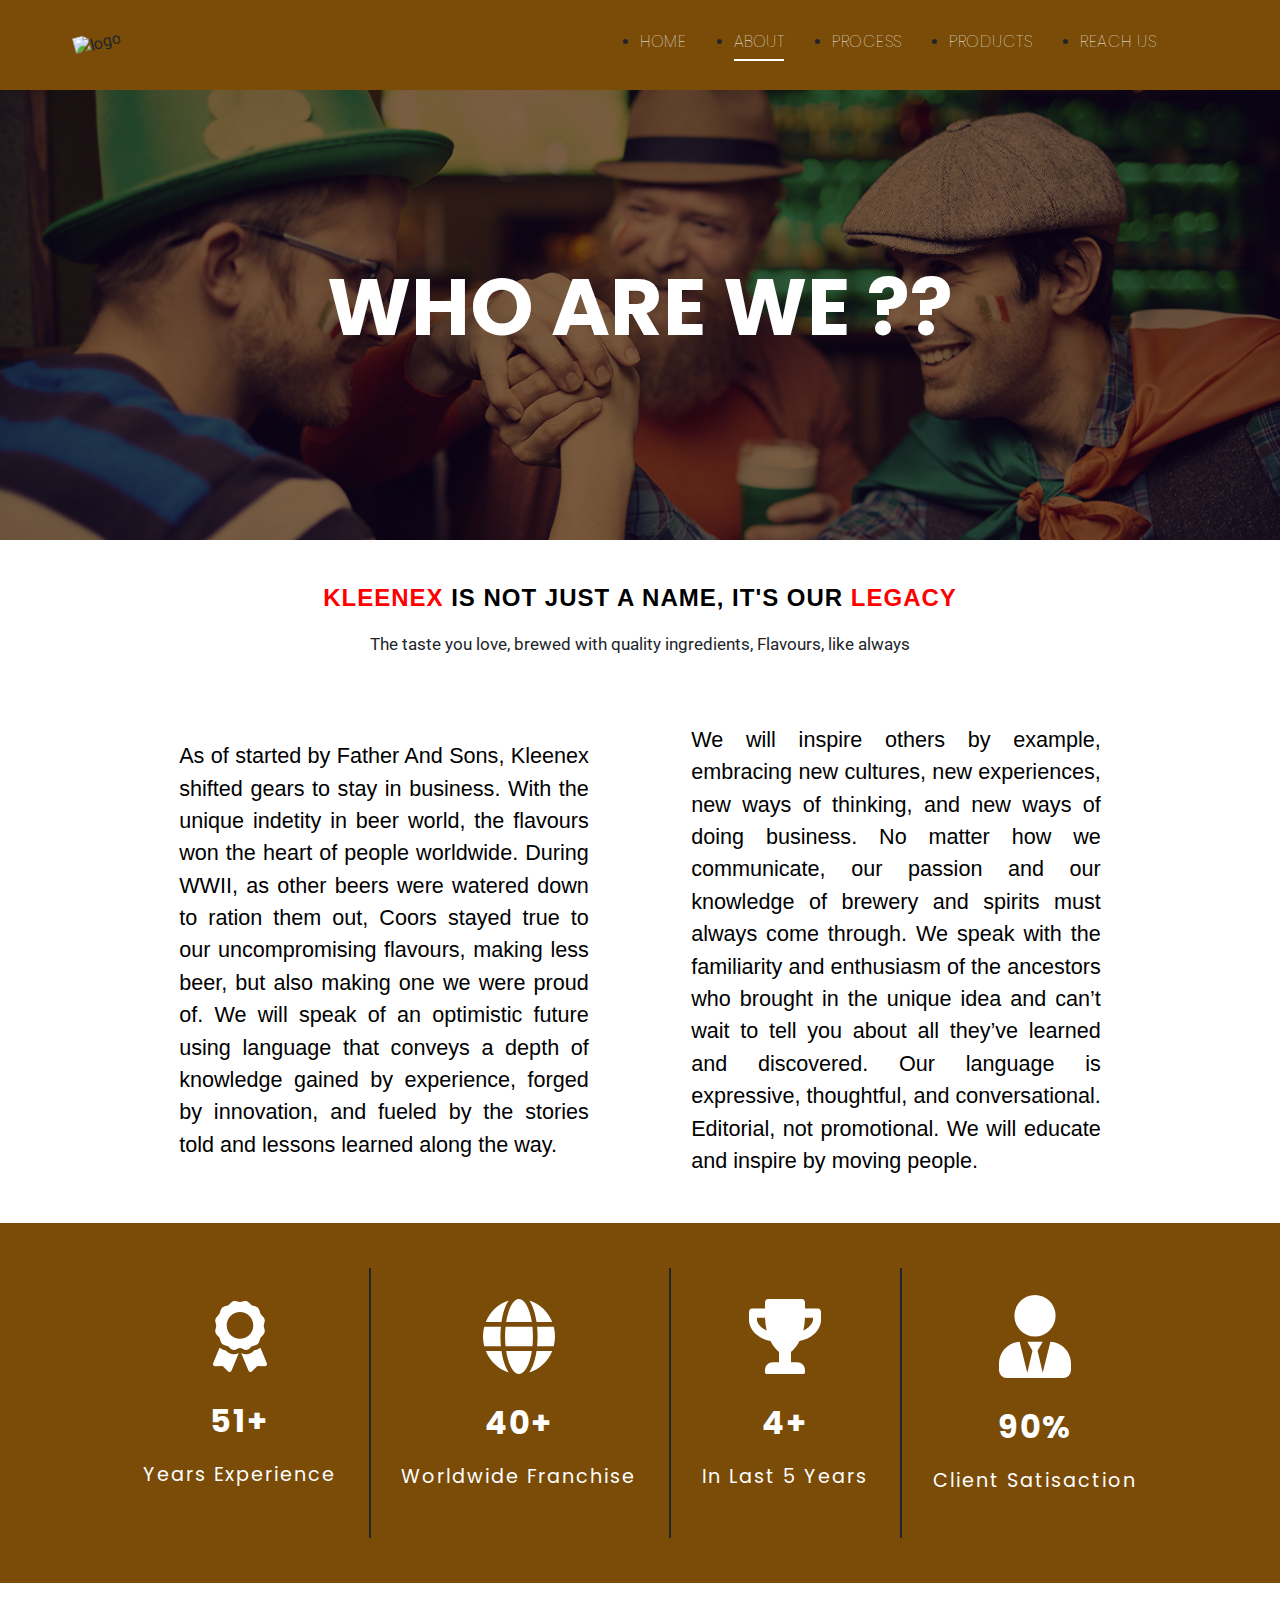
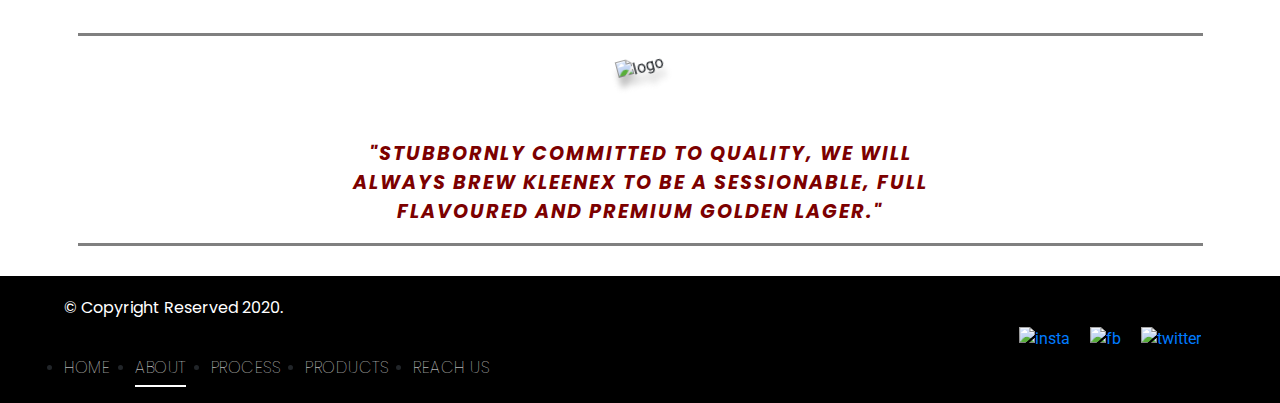
==== about.html @ 125c2ab2 "Merge pull request #2 from Deep-dsp/dev.dsp.productPage" ====
<!DOCTYPE html>
<html lang="en" dir="ltr">
  <head>
    <meta charset="utf-8">
    <link rel="stylesheet" href="css/reset.css" media="screen">
    <link rel="stylesheet" href="css/main.css" media="screen">
    <meta name="viewport" content="width=device-width, user-scalable=no, initial-scale=1.0, minimum-scale=1.0, maximum-scale=1.0">
    <meta name="viewport" content="width=device-width, initial-scale=1.0">
    <link href="https://stackpath.bootstrapcdn.com/bootstrap/4.4.1/css/bootstrap.min.css" rel="stylesheet">
    <link href="https://fonts.googleapis.com/css?family=Poppins&display=swap" rel="stylesheet">
    <link href="https://fonts.googleapis.com/css?family=Roboto:900&display=swap" rel="stylesheet">
    <title>ABOUT US | Kleenex - Wet Wipes </title>
  </head>
  <body>
      <header class="headCon">
        <h2 class="hidden">Main Header Container</h2>
          <nav class="nav">
            <h3 class="hidden">Navigation Bar</h3>
            <div class="logo">
              <h4 class="hidden">Logo</h4>
                <img src="images/logo.svg" alt="logo">
            </div>
      			<ul class="nav-links contact-links">
              <h4 class="hidden">Navigation Links</h4>
      				<li><a href="index.html" class="navHover conHover">HOME</a></li>
      				<li><a href="about.html" class="navHover conHover active">ABOUT</a></li>
      				<li><a href="#" class="navHover conHover">PROCESS</a></li>
      				<li><a href="product.html" class="navHover conHover">PRODUCTS</a></li>
      				<li><a href="contact.html" class="navHover conHover">REACH US</a></li>
      			</ul>
            <div class="burgerMenu">
              <h4 class="hidden">Burger menu Icon</h4>
                <img src="images/bars-solid.svg" alt="bar">
            </div>
    		</nav>
      </header>
      <main>
          <h2 class="hidden">Main Body Container</h2>
          <section class="aboutTitle">
            <h3 class="hidden">Who Are We Title</h3>
            <p>WHO ARE WE ??</p>
          </section>

          <section class="aboutCon">
            <h3 class="hidden">About Container </h3>
            <div class="aboutTagline">
                <h4 class="hidden">Tagline Container</h4>
                <p class="klTag"><span id="redText">KLEENEX</span> IS NOT JUST A NAME, IT'S OUR <span id="redText">LEGACY</span></p>
                <p class="klTagSubText">The taste you love, brewed with quality ingredients, Flavours, like always</p>
            </div>

            <div class="conSection">
                <h4 class="hidden">Company Info Container</h4>
                <div class="mainConText">
                    <h5 class="hidden">About Company - Para One</h5>
                    <p>As of started by Father And Sons, Kleenex shifted gears to stay in business.  With the unique indetity in beer world, the flavours won the heart of people worldwide.
                      During WWII, as other beers were watered down to ration them out, Coors stayed true to our uncompromising flavours, making less beer, but also making one we were proud of.
                      We will speak of an optimistic future using language that conveys a depth of knowledge gained by experience, forged by innovation, and fueled by the stories told and lessons learned
                      along the way.
                    </p>
                </div>

                <div class="mainConText">
                  <h5 class="hidden">About Company - Para Two</h5>
                    <p>We will inspire others by example, embracing new cultures, new experiences, new ways of thinking, and new
                      ways of doing business. No matter how we communicate, our passion and our knowledge of brewery and spirits must always come through.
                      We speak with the familiarity and enthusiasm of the ancestors who brought in the unique idea and can’t wait to tell you about all they’ve
                      learned and discovered. Our language is expressive, thoughtful, and conversational. Editorial, not promotional. We will educate and
                      inspire by moving people.
                    </p>
                </div>
            </div>

          </section>

          <section class="infoSection">
            <h3 class="hidden">Company History Container</h3>
            <div class="leftInfoCon">
              <h4 class="hidden">Left Info Container</h4>
              <div class="yearsCon">
                <h5 class="hidden">Experience Info</h5>
                <img src="images/experince.svg" alt="experince">
                <p class="exCount">51+</p>
                <p class="exText">Years Experience</p>
              </div>

              <div class="verticalLine">
                <h5 class="hidden">Verticle Line</h5>
              </div>

              <div class="yearsCon">
                <h5 class="hidden">Worldwide Franchise Info</h5>
                <img id="globeImage" src="images/globe.svg" alt="experince">
                <p class="exCount">40+</p>
                <p class="exText">Worldwide Franchise</p>
              </div>

              <div class="verticalLine">
                <h5 class="hidden">Verticle Line</h5>
              </div>

              <div class="yearsCon">
                <h5 class="hidden">Award Info</h5>
                <img id="globeImage" src="images/award.svg" alt="experince">
                <p class="exCount">4+</p>
                <p class="exText">In Last 5 Years</p>
              </div>

              <div class="verticalLine">
                <h5 class="hidden">Verticle Line</h5>
              </div>

              <div class="yearsCon">
                <h5 class="hidden">Client Satisfaction Rate Info</h5>
                <img id="globeImage" src="images/client.svg" alt="experince">
                <p class="exCount">90%</p>
                <p class="exText">Client Satisaction</p>
              </div>

            </div>
          </section>

          <section class="bottomTag">
              <h3 class="hidden"> Company Basic Container</h3>
              <div class="horizon">
                <h4 class="hidden">horizon Line</h4>
              </div>

              <div class="contactLogo">
                  <h4 class="hidden">Logo At Bottom</h4>
                  <img src="images/logo.svg" alt="logo">
              </div>

              <div class="bottomTagLine">
                <h4 class="hidden">Bottom Tagline</h4>
                <p>"STUBBORNLY COMMITTED TO QUALITY, WE WILL ALWAYS BREW KLEENEX TO BE A SESSIONABLE, FULL FLAVOURED AND PREMIUM GOLDEN LAGER."</p>
              </div>

              <div class="horizon">
                <h4 class="hidden">Horizon Line</h4>
              </div>


          </section>
      </main>
      <footer class="footAbout">
        <h2 class="hidden">Main Footer</h2>
        <div class="aboutFooter">
          <h3 class="hidden">Content in Column</h3>
          <div class="aboutCopyCon">
            <h4 class="hidden">Copyright Text</h4>
            <div class="copyCon">
              <p>© Copyright Reserved 2020.</p>
            </div>
            <ul class="nav-links contact-links">
              <h4 class="hidden">Navigation Links</h4>
      				<li><a href="index.html" class="navHover conHover">HOME</a></li>
      				<li><a href="about.html" class="navHover conHover active">ABOUT</a></li>
      				<li><a href="process.html" class="navHover conHover">PROCESS</a></li>
      				<li><a href="product.html" class="navHover conHover">PRODUCTS</a></li>
      				<li><a href="contact.html" class="navHover conHover">REACH US</a></li>
      			</ul>

          </div>

          <div class="socialRowAbout">
              <h3 class="hidden">Social Media Icon</h3>
              <a href="https://www.instagram.com/kleenex/?hl=en"><img src="images/instagram.svg" alt="insta"></a>
              <a href="https://www.facebook.com/Kleenex/photos/our-new-kleenex-wet-wipes-have-the-same-thick-soft-feel-that-our-tissues-have-%EF%B8%8F%EF%B8%8F/10155552945608199/"><img src="images/facebook.svg" alt="fb"></a>
              <a href="https://twitter.com/kleenex/status/1163893180439388166?lang=en"><img src="images/twitter.svg" alt="twitter"></a>
          </div>

        </div>

      </footer>
      <script src="js/main.js"></script>
  </body>
---- css/main.css ----
*
{
  margin: 0;
  padding: 0;
  box-sizing: border-box;
}

.hidden
{
  display: none;
}

body
{
  overflow-x: hidden;
}

/* Navigation bar edits starts here */

.headCon
{
  background-color: #7a4c08;
  height: 10vh;
}

.headCon nav
{
  display: flex;
  width: 90%;
  margin: auto;

  justify-content: space-around;
  align-items: center;
  padding: 10px;
}

.logo
{
  flex: 1;
  /* background-color: red; */
}

.logo img
{
  width: 12vh;
  height: auto;

  transform: rotate(-15deg);
  -ms-transform: rotate(-15deg);
  -moz-transform: rotate(-15deg);
  -o-transform: rotate(-15deg);
}

.nav-links
{
  display: flex;
  justify-content: space-between;
  /* flex: 1; */
  width: 50%;
  /* background-color: green; */
  padding-right: 50px;
}

.nav-links li
{
  margin-top: 20px;
}

.nav-links li a
{
  font-family: 'Poppins', sans-serif;
  font-size: 1em;
  font-weight: lighter;
  letter-spacing: 0.5px;
  text-decoration: none;
  list-style: none;

  color: #fff;
}

.navHover::after
{
  content: "";
  margin-top: 5px;
  display: block;
  width: 0;
  height: 2px;
  background: #fff;
  transition: width 0.3s;
  -webkit-transition: width 0.3s;
  -moz-transition: width 0.3s;
  -o-transition: width 0.3s;
  -ms-transition: width 0.3s;
}

.navHover:hover::after{
  width: 100%;
  margin-top: 5px;
  transition: width 0.3s;
  -webkit-transition: width 0.3s;
  -moz-transition: width 0.3s;
  -o-transition: width 0.3s;
  -ms-transition: width 0.3s;
}

.active::after
{
  width: 100%;
  margin-top: 5px;
}

.burgerMenu
{
  display: none;
  cursor: pointer;
}

.burgerMenu img
{
  width: 3vh;
  height: auto;
}

.rotateBurger
{
  transform: rotate(90deg);
  -moz-transform: rotate(90deg);
  -o-transform: rotate(90deg);
  -webkit-transform: rotate(90deg);
  -ms-transform: rotate(90deg);

  transition: transform 0.5s ease-in;
}


/* Navigation bar edits ends here */

/* Contact Page - Main Container */

.contactContainer
{
  display: flex;
  width: 80%;
  margin: auto;
  justify-content: space-around;
  align-items: center;

  margin-top: 100px;
}

.leftText
{
  display: flex;
  flex-direction: column;
  justify-content: center;
  align-items: center;

  text-align: center;
}

.leftText img
{
  width: 100%;
  height: auto;
}

p.getTouchText
{
  font-family: 'Roboto', sans-serif;
  font-size: 3.5em;
  font-weight: bold;
  letter-spacing: 2px;
  color: #7a4c08;
}

.contactForm
{
  display: flex;
  flex-direction: column;
  justify-content: center;
  align-items: center;

  text-align: center;
}

p.gotText
{
  font-family: 'Poppins', sans-serif;
  font-size: 3em;
  font-weight: bold;
}

p.supportText
{
  font-family: 'Poppins', sans-serif;
  font-size: .95rem;
  max-width: 400px;
  text-align: center;
}

form{
  margin-top: 40px;
}

form input
{
  width: 100%;
  border: none;
  border-bottom: 2px solid #7a4c08;
  padding: 10px;
}

form textarea{
  border: 1px solid #7a4c08;
  border-radius: 10px;
}

.but
{
  border: 1px solid #7a4c08;
  background: none;
  font-size: 1.2em;
  font-family: 'Poppins', sans-serif;
  font-weight: bold;
  cursor: pointer;
  padding: 5px 20px 5px 20px;
  margin:10px;
  border-radius: 5px;

  position: relative;
  overflow: hidden;

}

.but1
{
  color: #7a4c08;
}

.but1:hover{
  color: #fff;
}

.but::before
{
  content: " ";
  position: absolute;
  left: 0;
  width: 0%;
  height: 100%;
  background: #7a4c08;
  z-index: -1;

  transition: 0.8s ease;
  -moz-transition: 0.8s ease;
  -ms-transition: 0.8s ease;
  -webkit-transition: 0.8s ease;
}

.but1::before
{
  top: 0;
  border-radius: 0 50% 50% 0%;
}

.but1:hover::before{
  width: 180%;
}


.homeFooter
{
    background-color: #000;
    min-height: 2vh;
    position: relative;
    top: 42px;
}

.widthCon
{
  display: flex;
  align-items: center;
  margin: auto;
  width: 85%;
  justify-content: space-between;
  /* background-color: #000; */
}

.socialMediaRow
{
  display: flex;
  flex-direction: row;
  justify-content: space-between;
  width: 8%;
  margin: 10px;
}

.contactFooter
{
  display: flex;
  flex-direction: column;
  justify-content: flex-start;
  background-color: #000;
  margin-top: 25px;
}

.footerPanel
{
  display: flex;
  flex-direction: row;
  align-items: center;
  justify-content: space-around;

  padding: 20px;
}

.footerNav
{
  width: 90%;
  display: flex;
  justify-content: space-around;

  margin: auto;
}

.footerNav ul
{
  display: flex;
  align-items: center;

  width: 40%;
  /* margin-left: 300px; */
}

.footerNav ul a
{
  font-family: 'Poppins', sans-serif;
  font-size: 1.5vh;
}

.socialRow
{
  display: flex;
}

.socialRow img
{
  width: 3.5vh;
  height: auto;
  margin-right: 20px;
}

.socialMediaRow img
{
  width: 30px;
  height: auto;
}

.addPanel p, .copyCon p
{
  font-family: 'Poppins', sans-serif;
  color: #fff;
}

p.addTitle
{
  font-weight: bolder;
  letter-spacing: 2px;
}

.copyCon
{
  margin-top: 20px;
}

iframe
{
  width: 50vh;
  height: 30vh;;
  border-radius: 10px;
}


/* Contact Page - Main Container ends*/

/* ABOUT US PAGE STYLING STARTS HERE */

.aboutTitle
{
  height: 50vh;
  background-color: #120528;
  background-image: linear-gradient(rgba(0, 0, 0, 0.4), rgba(0, 0, 0, 0.4), rgba(0, 0, 0, 0.4)), url('../images/team.jpg');
  background-repeat: no-repeat;
  background-size: cover;

  display: flex;
  justify-content: center;
  align-items: center;
  text-align: center;
}

.aboutTitle p
{
  font-family: 'Poppins', sans-serif;
  color: #fff;
  font-size: 5em;
  font-weight: bolder;
}

.aboutCon, .aboutTagline
{
  display: flex;
  flex-direction: column;
  justify-content: center;
  align-items: center;
  margin-top: 20px;
}

p.klTag
{
  font-family: 'Arial', sans-serif;
  color: #000;
  font-size: 1.5em;
  font-weight: bolder;
  letter-spacing: 1px;

  text-align: center;
}

p.klTagSubText
{
  text-align: center;
  font-size: 1.08em;
}

#redText
{
  color: red;
}

.infoSection
{
  display: flex;
  justify-content: center;
  align-items: center;

  margin: auto;
  margin-top: 30px;
  background-color: #7a4c08;
  height: 40vh;
}

.verticalLine
{
    border-right: 2px solid;
    height: 30vh;
    width: 0.5vh;
    /* background-color: #000; */
}

.leftInfoCon
{
  display: flex;
  justify-content: space-around;
  align-items: center;
  width: 80%;
}

/* .rightInfoCon
{
  margin-left: 30px;
} */

.yearsCon
{
  display: flex;
  flex-direction: column;
  align-items: center;

}

.yearsCon p
{
  text-align: center;
}

p.exCount
{
  font-family: 'Poppins', sans-serif;
  color: #fff;
  font-size: 2em;
  font-weight: bolder;
  letter-spacing: 2px;

  margin-top: 25px;
}

.yearsCon p.exText
{
  font-family: 'Poppins', sans-serif;
  color: #fff;
  font-size: 1.2em;
  letter-spacing: 2px;
}

.yearsCon img
{
  width: 6vh;
  height: auto;
}

#globeImage
{
  width: 8vh;
  height: auto;
}
.conSection
{
  display: flex;
  flex-direction: row;
  justify-content: space-around;
  align-items: center;
  margin: auto;

  width: 80%;
}

.mainConText
{
  text-align: justify;
  width: 40%;
  margin-top: 50px;
}

.mainConText p
{
  font-family: 'Arial', sans-serif;
  color: #000;
  font-size: 1.35em;
}

.bottomTag
{
  display: flex;
  flex-direction: column;
  justify-content: center;
  align-items: center;

  margin-top: 50px;
}

.horizon
{
  width: 125vh;
  border-bottom: 3px solid grey;
}

.contactLogo img
{
  width: 20vh;
  height: auto;
  margin-top: 20px;

  transform: rotate(-15deg);
  -ms-transform: rotate(-15deg);
  -moz-transform: rotate(-15deg);
  -o-transform: rotate(-15deg);

  filter: drop-shadow(0px 10px 3px #c2c2c2);
}

.bottomTagLine
{
  margin-top: 60px;
  width: 50%;
}

.bottomTagLine p
{
  font-family: 'Poppins', sans-serif;
  font-size: 1.2em;
  font-weight: bold;
  color: #7c0000;
  letter-spacing: 2px;
  text-align: center;
  font-style: italic;
}

.footAbout
{
  background-color: #000;
}

.aboutFooter
{
  display: flex;
  justify-content: space-between;
  align-items: center;

  width: 90%;
  margin: auto;
  margin-top: 30px;

}

.socialRowAbout
{
  display: flex;
}

.socialRowAbout a img
{
  width: 4vh;
  height: auto;
  padding: 5px;
  margin-right: 10px;
}

/* ABOUT US PAGE STYLING ENDS HERE */

/* --- PRODUCT PAGE STYLING STARTS --- */

.productMainCon, .productContainer
{
  display: flex;
  flex-direction: column;
  justify-content: center;
  align-items: center;
  margin: auto;
  margin-top: 40px;

  width: 80%;
}

.ourBeerTitle p
{
  font-family: 'Poppins', sans-serif;
  font-size: 3em;
  font-weight: bolder;
}

.ourBeerTitle p span
{
  color: red;
}

.firstProductCon
{
  display: flex;
  flex-direction: row;
  align-items: center;
  margin-top: 80px;

  width: 90%;
}

.productContent
{
  flex: 1;
}

.productContainer p
{
    font-family: "Poppins", sans-serif;
    line-height: 35px;
}

p.hurryUPText
{
  font-size: 1.5em;
  font-weight: lighter;
}

p.wipeText
{
  font-family: "Arial", sans-serif;
  font-size: 2.5em;
  font-weight: bolder;
  color: #3366b0;
  letter-spacing: 2px;
}

p.alcText
{
  font-size: 1em;
  font-weight: bold;
  color: red;
  letter-spacing: 2px;
}

p.aboutBeer
{
  font-size: 20px;
}

p.aboutBeer span
{
  font-size: 25px;
  font-weight: bold;
  color: red;
  letter-spacing: 3px;
}

.productContent button
{
  margin-top: 60px;
}

.secCon
{
  margin-top: 180px;
}

.secImage
{
  flex: 1;
}

.packageImage img
{
  width: 550px;
  height: auto;
}

.aboutCopyCon
{
  display: flex;
  flex-direction: column;
  justify-content: flex-start;
  flex: 1;
}

/* ----------------Appear Text styles----------------- */

.appearCon, .appearConA, .appearConB
{
  opacity: 0;
  transform: translateY(20px);
  -moz-transform: translateY(20px);
  -o-transform: translateY(20px);
  -ms-transform: translateY(20px);

  transition: 0.5s all ease-in-out;
  -moz-transition: 0.5s all ease-in-out;
  -o-transition: 0.5s all ease-in-out;
  -ms-transition: 0.5s all ease-in-out;
}

.appearText
{
  opacity: 1;
  transform: translateY(0px);
  -moz-transform: translateY(0px);
  -o-transform: translateY(0px);
  -ms-transform: translateY(0px);
}

/* ----------------Appear Text styles----------------- */

/* --- PRODUCT PAGE STYLING STARTS ---  */

/* Navigation - Media Query */

@media screen and (max-width: 768px)
{

  .nav-links
  {
    position: absolute;
    right: 0;
    height: 90vh;
    top: 10vh;
    background-color: #7a4c08;

    display: flex;
    flex-direction: column;
    align-items: center;
    width: 50%;

    transform: translateX(100%);

    transition: transform 0.5s ease-in;
    opacity: 0;
  }

  body{
    overflow-x: hidden;
  }

  .burgerMenu
  {
    display: flex;
  }

  .burgerMenu img
  {
    margin-top: 10px;
  }

  .leftText
  {
    display: none;
  }

  .aboutTitle
  {
      height: 35vh;
  }

  .footerPanel
  {
    display: flex;
    flex-direction: column;
    justify-content: center;
    align-items: center;

    text-align: center;
  }

  iframe
  {
    margin-top: 35px;
    width: 50vh;
    height: auto;
  }

  .socialRow
  {
    margin-left: 40px;
  }

  /* ABOUT US PAGE STARTS  */

  .conSection
  {
    display: flex;
    flex-direction: column;
    justify-content: space-around;
    align-items: center;
    margin: auto;
  }

  .mainConText
  {
    width: 80%;
  }

  .contactLogo img
  {
    width: 13vh;
    height: auto;
    margin-top: 20px;

    transform: rotate(-15deg);
    -ms-transform: rotate(-15deg);
    -moz-transform: rotate(-15deg);
    -o-transform: rotate(-15deg);

    filter: drop-shadow(0px 10px 3px #c2c2c2);
  }

  .bottomTagLine
  {
    margin-top: 60px;
    width: 85%;
  }

  .socialRowAbout a img
  {
    width: 3vh;
    height: auto;
  }

  .infoSection
  {
    display: flex;
    justify-content: center;
    align-items: center;

    margin: auto;
    margin-top: 30px;
    background-color: #7a4c08;
    height: 25vh;
  }

  .verticalLine
  {
    height: 15vh;
  }

  .yearsCon img
  {
    width: 3vh;
    height: auto;
  }

  #globeImage
  {
    width: 4vh;
    height: auto;
  }

  .yearsCon p
  {
    width: 60%;
    text-align: center;
  }

  p.exCount
  {
    font-size: 1.5em;
  }

  .yearsCon p.exText
  {
    font-size: 0.95em;
  }

  .leftInfoCon
  {
    width: 95%;
    align-items: center;
  }
  /* ABOUT US PAGE ENDS HERE  */

  /* PRODUCT PAGE STARTS HERE */

  .firstProductCon
  {
    display: flex;
    flex-direction: column-reverse;
    align-items: center;
    margin-top: 80px;
  }

  .productContent
  {
    display: flex;
    flex-direction: column;
    justify-content: center;
    align-items: center;
    text-align: center;
  }

  .flexCon
  {
    display: flex;
    flex-direction: column;
    justify-content: center;
    align-items: center;
    text-align: center;
  }

  /* PRODUCT PAGE ENDS HERE */
}

@media screen and (max-width: 950px)
{
  .nav-links
  {
      width: 70%;
  }
  .leftText
  {
    display: none;
  }
  .footerNav ul
  {
      display: none;
  }
  /* ABOUT US PAGE STARTS  */

  .conSection
  {
    display: flex;
    flex-direction: column;
    justify-content: space-around;
    align-items: center;
    margin: auto;
  }

  .mainConText
  {
    width: 80%;
  }

  .contactLogo img
  {
    width: 13vh;
    height: auto;
    margin-top: 20px;

    transform: rotate(-15deg);
    -ms-transform: rotate(-15deg);
    -moz-transform: rotate(-15deg);
    -o-transform: rotate(-15deg);

    filter: drop-shadow(0px 10px 3px #c2c2c2);
  }

  .bottomTagLine
  {
    margin-top: 60px;
  }

  .horizon
  {
    width: 80vh;
  }

  .socialRowAbout a img
  {
    width: 3vh;
    height: auto;
  }

  .infoSection
  {
    display: flex;
    justify-content: center;
    align-items: center;

    margin: auto;
    margin-top: 30px;
    background-color: #7a4c08;
    height: 25vh;
  }

  .verticalLine
  {
    height: 15vh;
  }

  .yearsCon img
  {
    width: 3vh;
    height: auto;
  }

  #globeImage
  {
    width: 4vh;
    height: auto;
  }

  .yearsCon p
  {
    width: 60%;
    text-align: center;
  }

  p.exCount
  {
    font-size: 1.5em;
  }

  .yearsCon p.exText
  {
    font-size: 0.95em;
  }

  .leftInfoCon
  {
    width: 95%;
    align-items: center;
  }
  /* ABOUT US PAGE ENDS HERE  */

  /* PRODUCT PAGE STARTS HERE */

  .firstProductCon
  {
    display: flex;
    flex-direction: column-reverse;
    align-items: center;
    margin-top: 80px;
  }

  .productContent
  {
    display: flex;
    flex-direction: column;
    justify-content: center;
    align-items: center;
    text-align: center;
  }

  .flexCon
  {
    display: flex;
    flex-direction: column;
    justify-content: center;
    align-items: center;
    text-align: center;
  }

  /* PRODUCT PAGE ENDS HERE */

}

@media screen and (max-width: 1100px)
{
  /* ABOUT US PAGE  */
  .aboutTitle
  {
      height: 35vh;
  }

  .leftInfoCon
  {
    width: 90%;
  }

  .horizon
  {
    width: 60vh;
  }

  .bottomTagLine
  {
    width: 75%;
  }

  .socialRowAbout a img
  {
    width: 3vh;
    height: auto;
  }
  /* ABOUT US PAGE  ENDS*/

  /* PRODUCT PAGE STYLING */

  .firstProductCon
  {
    width: 95%;
  }

  /* PRODUCT PAGE STYLING */
}

/* Navigation - Media Query ends */

.activateLink    /* Slide nav bar visible */
{
  transform: translate(20%);
  opacity: 1;
}
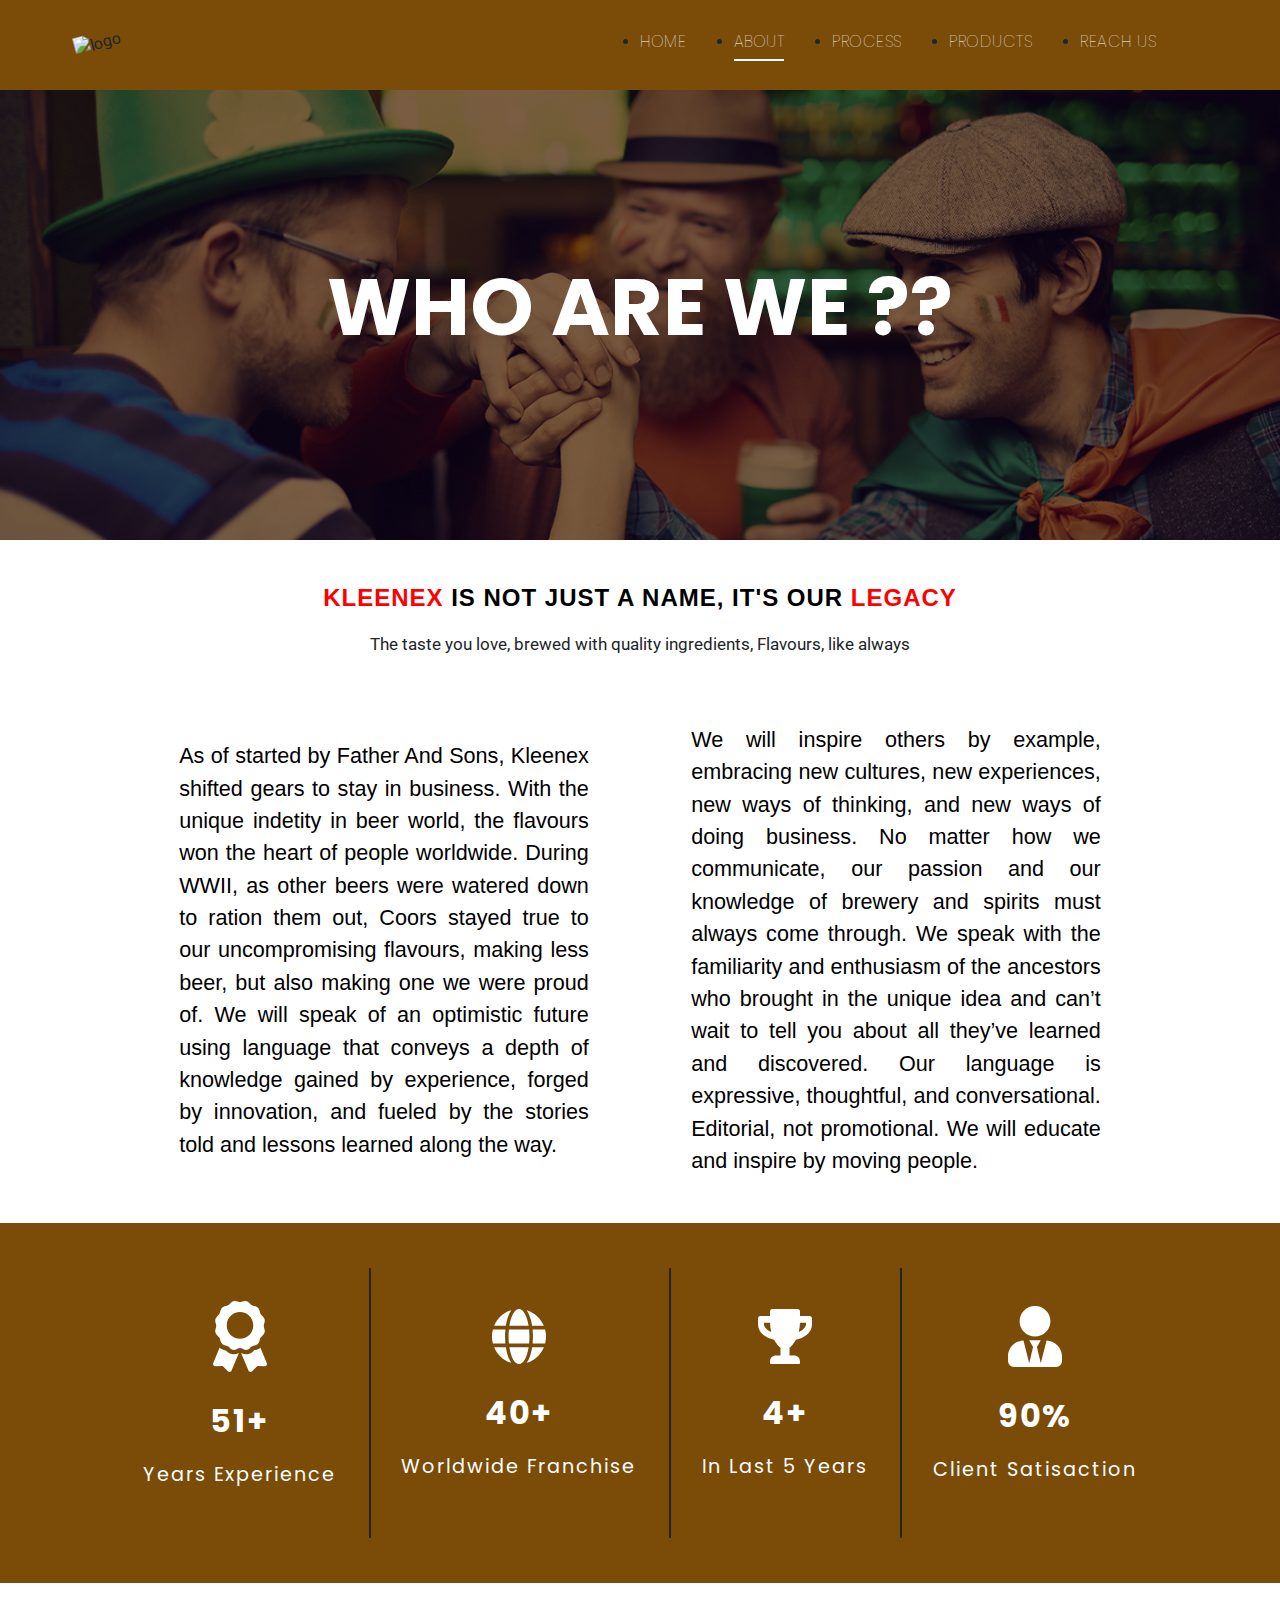
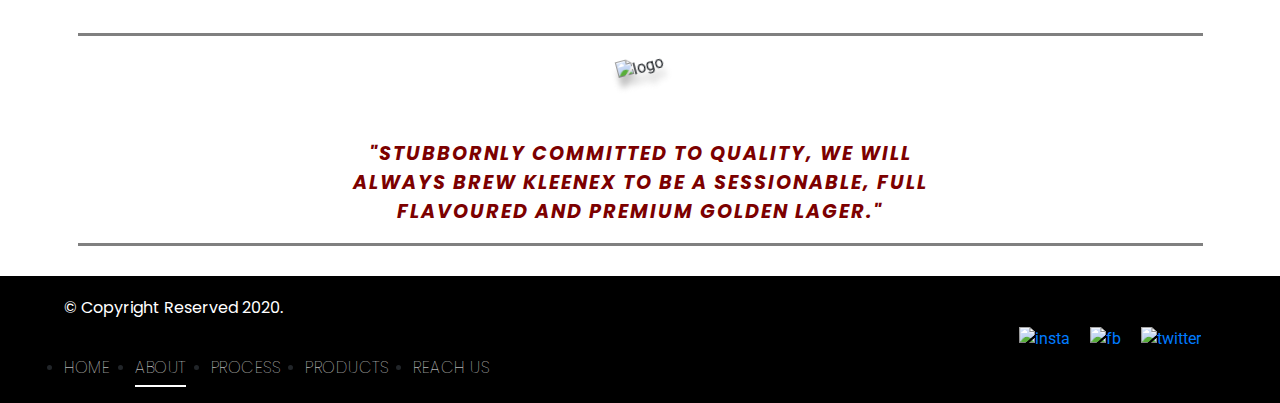
==== commit 34b6d8b2: "Merge pull request #4 from Deep-dsp/dev.dsp.processPage" ====
--- a/about.html
+++ b/about.html
@@ -21,10 +21,9 @@
                 <img src="images/logo.svg" alt="logo">
             </div>
       			<ul class="nav-links contact-links">
-              <h4 class="hidden">Navigation Links</h4>
       				<li><a href="index.html" class="navHover conHover">HOME</a></li>
       				<li><a href="about.html" class="navHover conHover active">ABOUT</a></li>
-      				<li><a href="#" class="navHover conHover">PROCESS</a></li>
+      				<li><a href="process.html" class="navHover conHover">PROCESS</a></li>
       				<li><a href="product.html" class="navHover conHover">PRODUCTS</a></li>
       				<li><a href="contact.html" class="navHover conHover">REACH US</a></li>
       			</ul>
@@ -45,7 +44,7 @@
             <h3 class="hidden">About Container </h3>
             <div class="aboutTagline">
                 <h4 class="hidden">Tagline Container</h4>
-                <p class="klTag"><span id="redText">KLEENEX</span> IS NOT JUST A NAME, IT'S OUR <span id="redText">LEGACY</span></p>
+                <p class="klTag"><span class="redText">KLEENEX</span> IS NOT JUST A NAME, IT'S OUR <span class="redText">LEGACY</span></p>
                 <p class="klTagSubText">The taste you love, brewed with quality ingredients, Flavours, like always</p>
             </div>
 
@@ -90,7 +89,7 @@
 
               <div class="yearsCon">
                 <h5 class="hidden">Worldwide Franchise Info</h5>
-                <img id="globeImage" src="images/globe.svg" alt="experince">
+                <img class="globeImage" src="images/globe.svg" alt="experince">
                 <p class="exCount">40+</p>
                 <p class="exText">Worldwide Franchise</p>
               </div>
@@ -101,7 +100,7 @@
 
               <div class="yearsCon">
                 <h5 class="hidden">Award Info</h5>
-                <img id="globeImage" src="images/award.svg" alt="experince">
+                <img class="globeImage" src="images/award.svg" alt="experince">
                 <p class="exCount">4+</p>
                 <p class="exText">In Last 5 Years</p>
               </div>
@@ -112,7 +111,7 @@
 
               <div class="yearsCon">
                 <h5 class="hidden">Client Satisfaction Rate Info</h5>
-                <img id="globeImage" src="images/client.svg" alt="experince">
+                <img class="globeImage" src="images/client.svg" alt="experince">
                 <p class="exCount">90%</p>
                 <p class="exText">Client Satisaction</p>
               </div>
@@ -153,7 +152,6 @@
               <p>© Copyright Reserved 2020.</p>
             </div>
             <ul class="nav-links contact-links">
-              <h4 class="hidden">Navigation Links</h4>
       				<li><a href="index.html" class="navHover conHover">HOME</a></li>
       				<li><a href="about.html" class="navHover conHover active">ABOUT</a></li>
       				<li><a href="process.html" class="navHover conHover">PROCESS</a></li>
--- a/css/main.css
+++ b/css/main.css
@@ -8,6 +8,11 @@
 .hidden
 {
   display: none;
+}
+
+.processPage
+{
+  overflow-x: hidden;
 }
 
 body
@@ -433,7 +438,7 @@
   font-size: 1.08em;
 }
 
-#redText
+.redText
 {
   color: red;
 }
@@ -509,7 +514,7 @@
   height: auto;
 }
 
-#globeImage
+.globeImage
 {
   width: 8vh;
   height: auto;
@@ -759,6 +764,114 @@
 
 /* --- PRODUCT PAGE STYLING STARTS ---  */
 
+/* PROCESS PAGE STYLING STARTS HERE */
+
+.parallaxEffect
+{
+  display: flex;
+  justify-content: center;
+  align-items: center;
+
+  width: 100%;
+  height: 100vh;
+}
+
+.parallaxEffect p
+{
+  font-family: 'Poppins', sans-serif;
+}
+
+p.divTitle
+{
+  font-family: 'Arial', sans-serif;
+  font-size: 5em;
+  font-weight: bolder;
+  color: #fff;
+}
+
+p.divContent
+{
+  text-align: center;
+  width: 50%;
+  font-size: 2em;
+  line-height: 60px;
+  color: #fff;
+}
+
+.parallaxEffect:nth-child(1)
+{
+  background: url("../images/barley.jpg");
+  min-height: 100vh;
+  background-position: center;
+  background-attachment: fixed;
+  background-size: cover;
+}
+
+.parallaxEffect:nth-child(2)
+{
+  background: maroon;
+  background-size: contain;
+  height: 60vh;
+}
+
+.parallaxEffect:nth-child(3)
+{
+  background-image: url("../images/hops.jpg");
+  background-position: center;
+  background-attachment: fixed;
+  background-size: cover;
+}
+
+.parallaxEffect:nth-child(4)
+{
+  background: #7a4c08;
+  height: 80vh;
+}
+
+.parallaxEffect:nth-child(5)
+{
+  background-image: url("../images/yest.jpg");
+  background-position: center;
+  background-attachment: fixed;
+  background-size: cover;
+}
+
+.parallaxEffect:nth-child(6)
+{
+  background: maroon;
+  height: 60vh;
+}
+
+.parallaxEffect:nth-child(7)
+{
+  background-image: url("../images/water.jpg");
+  background-position: center;
+  background-attachment: fixed;
+  background-size: cover;
+}
+
+.parallaxEffect:nth-child(8)
+{
+  background: #7a4c08;
+  height: 40vh;
+}
+
+.parallaxEffect:nth-child(9)
+{
+  background-image: url("../images/packaging.png");
+  background-position: center;
+  background-attachment: fixed;
+  background-size: cover;
+}
+
+.parallaxEffect:nth-child(10)
+{
+  background: maroon;
+  height: 60vh;
+}
+
+/* PROCESS PAGE STYLING ENDS HERE */
+
 /* Navigation - Media Query */
 
 @media screen and (max-width: 768px)
@@ -952,6 +1065,106 @@
   }
 
   /* PRODUCT PAGE ENDS HERE */
+
+  /* Process Page Starts Here */
+  p.divTitle
+  {
+    font-family: 'Arial', sans-serif;
+    font-size: 4em;
+    font-weight: bolder;
+    color: #fff;
+  }
+
+  p.divContent
+  {
+    text-align: center;
+    width: 50%;
+    font-size: 1.5em;
+    color: #fff;
+    line-height: 35px;
+  }
+
+  .parallaxEffect:nth-child(1)
+  {
+    background: url("../images/barley.jpg");
+    min-height: 60vh;
+    height: 30vh;
+    background-position: center;
+    background-attachment: fixed;
+    background-size: cover;
+  }
+
+  .parallaxEffect:nth-child(2)
+  {
+    background: maroon;
+    background-size: contain;
+    height: 40vh;
+  }
+
+  .parallaxEffect:nth-child(3)
+  {
+    background-image: url("../images/hops.jpg");
+    min-height: 60vh;
+    height: 30vh;
+    background-position: center;
+    background-attachment: fixed;
+    background-size: cover;
+  }
+
+  .parallaxEffect:nth-child(4)
+  {
+    background: #7a4c08;
+    height: 40vh;
+  }
+
+  .parallaxEffect:nth-child(5)
+  {
+    background-image: url("../images/yest.jpg");
+    min-height: 60vh;
+    height: 30vh;
+    background-position: center;
+    background-attachment: fixed;
+    background-size: cover;
+  }
+
+  .parallaxEffect:nth-child(6)
+  {
+    background: maroon;
+    height: 40vh;
+  }
+
+  .parallaxEffect:nth-child(7)
+  {
+    background-image: url("../images/water.jpg");
+    min-height: 60vh;
+    height: 30vh;
+    background-position: center;
+    background-attachment: fixed;
+    background-size: cover;
+  }
+
+  .parallaxEffect:nth-child(8)
+  {
+    background: #7a4c08;
+    height: 40vh;
+  }
+
+  .parallaxEffect:nth-child(9)
+  {
+    background-image: url("../images/packaging.png");
+    min-height: 60vh;
+    height: 20vh;
+    background-position: center;
+    background-attachment: fixed;
+    background-size: cover;
+  }
+
+  .parallaxEffect:nth-child(10)
+  {
+    background: maroon;
+    height: 40vh;
+  }
+  /* Process Page Starts Here */
 }
 
 @media screen and (max-width: 950px)
@@ -1096,6 +1309,106 @@
 
   /* PRODUCT PAGE ENDS HERE */
 
+  p.divTitle
+  {
+    font-family: 'Arial', sans-serif;
+    font-size: 4em;
+    font-weight: bolder;
+    color: #fff;
+  }
+
+  p.divContent
+  {
+    text-align: center;
+    width: 50%;
+    font-size: 1.5em;
+    color: #fff;
+    line-height: 35px;
+  }
+
+  .parallaxEffect:nth-child(1)
+  {
+    background: url("../images/barley.jpg");
+    min-height: 60vh;
+    height: 30vh;
+    background-position: center;
+    background-attachment: fixed;
+    background-size: cover;
+  }
+
+  .parallaxEffect:nth-child(2)
+  {
+    background: maroon;
+    background-size: contain;
+    height: 40vh;
+  }
+
+  .parallaxEffect:nth-child(3)
+  {
+    background-image: url("../images/hops.jpg");
+    min-height: 60vh;
+    height: 30vh;
+    background-position: center;
+    background-attachment: fixed;
+    background-size: cover;
+  }
+
+  .parallaxEffect:nth-child(4)
+  {
+    background: #7a4c08;
+    height: 40vh;
+  }
+
+  .parallaxEffect:nth-child(5)
+  {
+    background-image: url("../images/yest.jpg");
+    min-height: 60vh;
+    height: 30vh;
+    background-position: center;
+    background-attachment: fixed;
+    background-size: cover;
+  }
+
+  .parallaxEffect:nth-child(6)
+  {
+    background: maroon;
+    height: 40vh;
+  }
+
+  .parallaxEffect:nth-child(7)
+  {
+    background-image: url("../images/water.jpg");
+    min-height: 60vh;
+    height: 30vh;
+    background-position: center;
+    background-attachment: fixed;
+    background-size: cover;
+  }
+
+  .parallaxEffect:nth-child(8)
+  {
+    background: #7a4c08;
+    height: 40vh;
+  }
+
+  .parallaxEffect:nth-child(9)
+  {
+    background-image: url("../images/packaging.png");
+    min-height: 60vh;
+    height: 20vh;
+    background-position: center;
+    background-attachment: fixed;
+    background-size: cover;
+  }
+
+  .parallaxEffect:nth-child(10)
+  {
+    background: maroon;
+    height: 60vh;
+  }
+
+  /* PROCESS PAGE ENDS HERE */
+
 }
 
 @media screen and (max-width: 1100px)
@@ -1135,7 +1448,107 @@
     width: 95%;
   }
 
-  /* PRODUCT PAGE STYLING */
+  /* PROCESS PAGE STYLING */
+
+  p.divTitle
+  {
+    font-family: 'Arial', sans-serif;
+    font-size: 4em;
+    font-weight: bolder;
+    color: #fff;
+  }
+
+  p.divContent
+  {
+    text-align: center;
+    width: 50%;
+    font-size: 1.5em;
+    color: #fff;
+    line-height: 35px;
+  }
+
+  .parallaxEffect:nth-child(1)
+  {
+    background: url("../images/barley.jpg");
+    min-height: 60vh;
+    height: 45vh;
+    background-position: center;
+    background-attachment: fixed;
+    background-size: cover;
+  }
+
+  .parallaxEffect:nth-child(2)
+  {
+    background: maroon;
+    background-size: contain;
+    height: 40vh;
+  }
+
+  .parallaxEffect:nth-child(3)
+  {
+    background-image: url("../images/hops.jpg");
+    min-height: 60vh;
+    height: 30vh;
+    background-position: center;
+    background-attachment: fixed;
+    background-size: cover;
+  }
+
+  .parallaxEffect:nth-child(4)
+  {
+    background: #7a4c08;
+    height: 40vh;
+  }
+
+  .parallaxEffect:nth-child(5)
+  {
+    background-image: url("../images/yest.jpg");
+    min-height: 60vh;
+    height: 45vh;
+    background-position: center;
+    background-attachment: fixed;
+    background-size: cover;
+  }
+
+  .parallaxEffect:nth-child(6)
+  {
+    background: maroon;
+    height: 40vh;
+  }
+
+  .parallaxEffect:nth-child(7)
+  {
+    background-image: url("../images/water.jpg");
+    min-height: 60vh;
+    height: 30vh;
+    background-position: center;
+    background-attachment: fixed;
+    background-size: cover;
+  }
+
+  .parallaxEffect:nth-child(8)
+  {
+    background: #7a4c08;
+    height: 40vh;
+  }
+
+  .parallaxEffect:nth-child(9)
+  {
+    background-image: url("../images/packaging.png");
+    min-height: 60vh;
+    height: 20vh;
+    background-position: center;
+    background-attachment: fixed;
+    background-size: cover;
+  }
+
+  .parallaxEffect:nth-child(10)
+  {
+    background: maroon;
+    height: 40vh;
+  }
+
+  /* PROCESS PAGE ENDS HERE */
 }
 
 /* Navigation - Media Query ends */
